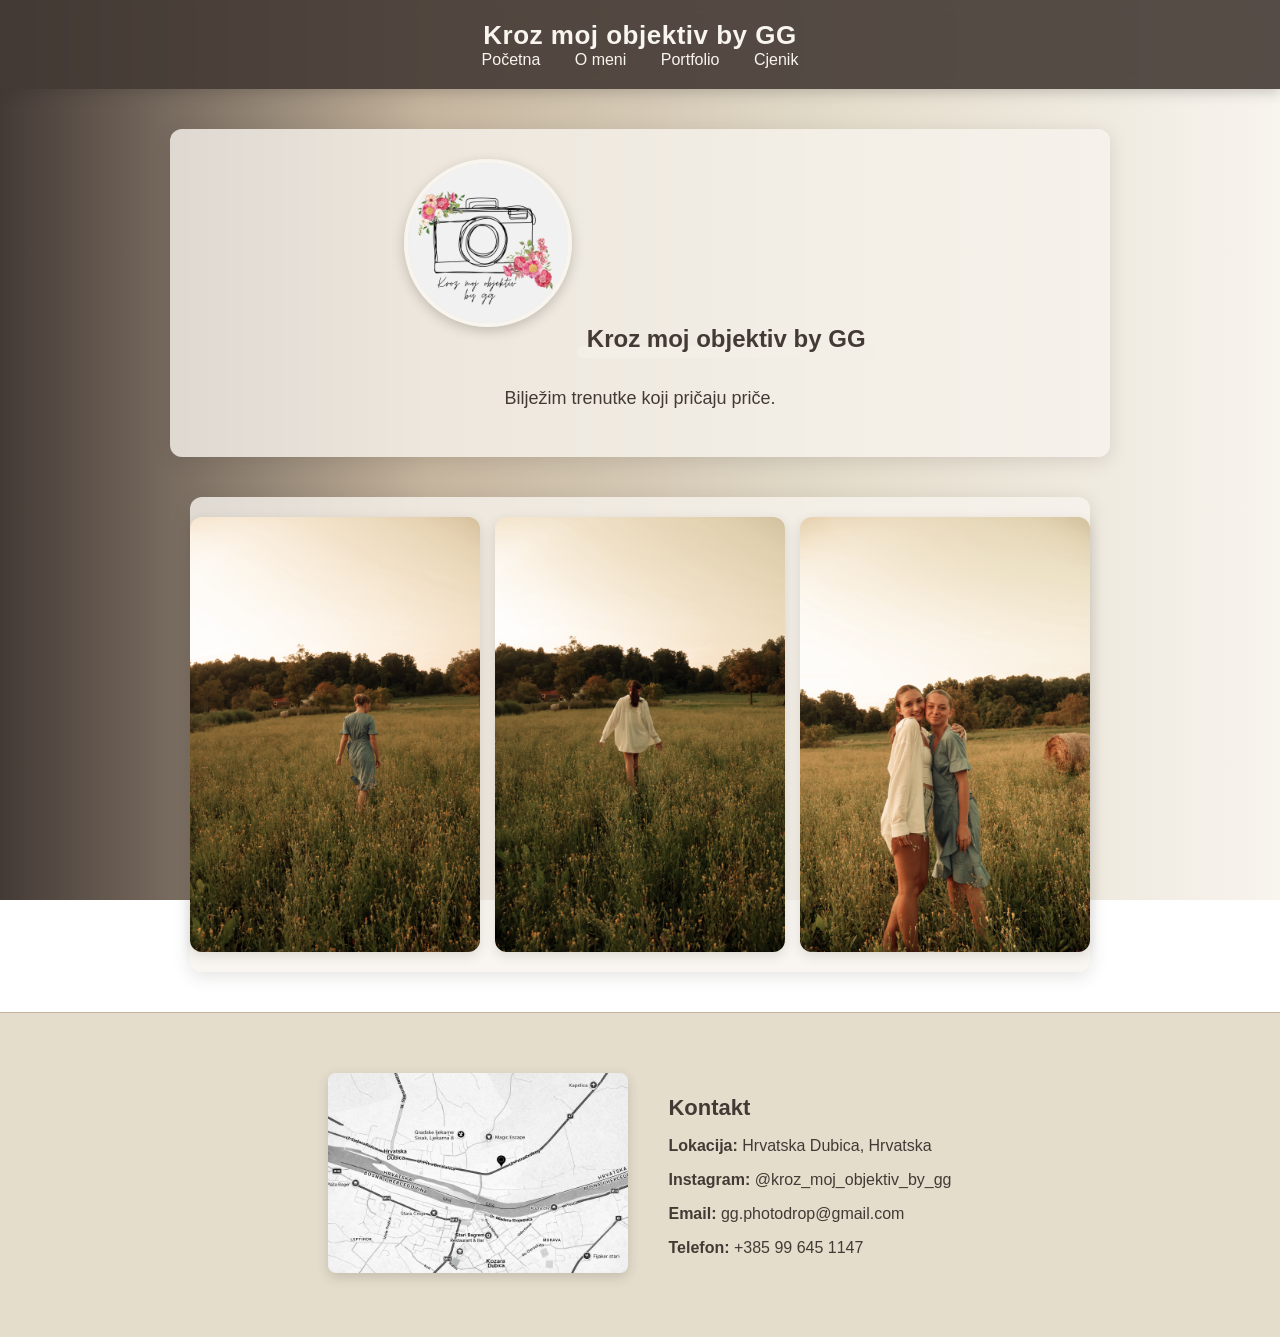
==== index.html @ 76582ddf "Add files via upload" ====
<!DOCTYPE html>
<html lang="hr">
<head>
    <meta charset="UTF-8">
    <title>Kroz moj objektiv by GG</title>
    <link rel="stylesheet" href="style.css">
</head>
<body class="home">

    <!-- Navigacija -->
    <header>
        <div class="nav-container">
            <h1>Kroz moj objektiv by GG</h1>
            <nav>
                <a href="index.html">Početna</a>
                <a href="o meni.html">O meni</a>
                <a href="portfolio.html">Portfolio</a>
                <a href="cjenik.html">Cjenik</a>
            </nav>
        </div>
    </header>

    <!-- Uvodni dio -->
    <section class="intro">
        <img src="logo.jpeg" alt="Greta" class="profile">
        <h2>Kroz moj objektiv by GG</h2>
        <p>Bilježim trenutke koji pričaju priče.</p>
    </section>

    <!-- Galerija -->
    <section class="gallery">
        <img src="foto1.png" alt="Fotografija 1">
        <img src="foto2.png" alt="Fotografija 2">
        <img src="foto3.png" alt="Fotografija 3">
    </section>

    <!-- FOOTER / LOKACIJA I KONTAKT -->
    <footer class="footer">
        <div class="footer-content">

            <!-- Mapa -->
            <div class="map">
                <img src="karta.png" alt="Lokacija – Hrvatska Dubica">
            </div>

            <!-- Kontakt -->
            <div class="contact-info">
                <h3>Kontakt</h3>
                <p><strong>Lokacija:</strong> Hrvatska Dubica, Hrvatska</p>
                <p><strong>Instagram:</strong> 
                    <a href="https://instagram.com/kroz_moj_objektiv_by_gg" target="_blank">@kroz_moj_objektiv_by_gg</a>
                </p>
                <p><strong>Email:</strong> 
                    <a href="mailto:gg.photodrop@gmail.com">gg.photodrop@gmail.com</a>
                </p>
                <p><strong>Telefon:</strong> +385 99 645 1147</p>
            </div>

        </div>
    </footer>

</body>
</html>
---- style.css ----
/* Globalni stil */
body {
    font-family: 'Helvetica Neue', sans-serif;
    margin: 0;
    padding: 0;
    color: #252525; /* Black */
    background: linear-gradient(to right, #443A35, #C5B49D, #E4DDCC, #F8F4EE); /* Umber → Taupe → Soft Dune → Vanilla */
    background-attachment: fixed;
    text-align: center;
}

/* Navigacija */
header {
    background: rgba(68, 58, 53, 0.9); /* Umber s prozirnošću */
    color: #F8F4EE; /* Vanilla */
    padding: 20px 0;
    backdrop-filter: blur(6px);
    box-shadow: 0 4px 12px rgba(37, 37, 37, 0.2);
}

header h1 {
    margin: 0;
    font-size: 26px;
    font-weight: 600;
    letter-spacing: 0.5px;
}

nav a {
    color: #F8F4EE;
    text-decoration: none;
    margin: 0 15px;
    font-weight: 500;
    transition: color 0.3s ease;
}

nav a:hover {
    color: #E4DDCC; /* Soft Dune */
}

/* Centrirani layout */
main, section {
    max-width: 900px;
    margin: 40px auto;
    padding: 30px 20px;
    background: rgba(248, 244, 238, 0.8); /* Vanilla */
    border-radius: 12px;
    box-shadow: 0 4px 18px rgba(68, 58, 53, 0.15);
}

/* Naslovi s highlight trakom */
h2 {
    position: relative;
    display: inline-block;
    padding: 5px 10px;
    font-weight: 600;
    color: #443A35; /* Umber */
    margin-bottom: 20px;
}

h2::after {
    content: "";
    position: absolute;
    left: 0;
    bottom: 0;
    width: 100%;
    height: 12px;
    background: #E4DDCC; /* Soft Dune */
    z-index: -1;
    border-radius: 6px;
}

/* Profilna slika */
.profile {
    width: 160px;
    height: 160px;
    border-radius: 50%;
    object-fit: cover;
    border: 4px solid #F8F4EE;
    box-shadow: 0 4px 12px rgba(68, 58, 53, 0.25);
    margin-bottom: 20px;
}

/* Uvodni tekst */
.intro p {
    font-size: 18px;
    margin-top: 10px;
    color: #443A35;
}

/* Galerija */
.gallery {
    display: grid;
    grid-template-columns: repeat(auto-fit, minmax(250px, 1fr));
    gap: 15px;
    padding: 20px 0;
}

.gallery img {
    width: 100%;
    border-radius: 12px;
    object-fit: cover;
    transition: transform 0.3s ease, box-shadow 0.3s ease;
    box-shadow: 0 4px 12px rgba(68, 58, 53, 0.15);
}

.gallery img:hover {
    transform: scale(1.03);
    box-shadow: 0 8px 18px rgba(68, 58, 53, 0.25);
}

/* Lightbox */
#lightbox {
    display: none;
    position: fixed;
    z-index: 999;
    left: 0;
    top: 0;
    width: 100%;
    height: 100%;
    background: rgba(37, 37, 37, 0.9); /* Black */
    justify-content: center;
    align-items: center;
}

#lightbox img {
    max-width: 90%;
    max-height: 90%;
    border-radius: 10px;
}

#close {
    position: absolute;
    top: 25px;
    right: 40px;
    font-size: 50px;
    color: #F8F4EE;
    cursor: pointer;
}

/* Hero sekcija u Tiara paleti */
body.o-meni {
    background: linear-gradient(to right, #443A35, #C5B49D, #E4DDCC, #F8F4EE);
    color: #252525;
}

.hero {
    background-color: #E4DDCC; /* Soft Dune */
    padding: 60px 20px;
    text-align: center;
    border-bottom: 1px solid #C5B49D;
}

.hero-img {
    width: 220px;
    height: 220px;
    border-radius: 50%;
    object-fit: cover;
    border: 6px solid #F8F4EE;
    box-shadow: 0 6px 20px rgba(68, 58, 53, 0.25);
    margin-bottom: 20px;
}

.hero-title {
    font-size: 48px;
    font-weight: 600;
    color: #443A35;
    font-family: 'Georgia', serif;
}

.hero-title span {
    color: #C5B49D;
    font-style: italic;
}

.hero-subtitle {
    font-size: 20px;
    color: #443A35;
    margin-top: 10px;
}

/* Sekcija O meni */
.about {
    max-width: 900px;
    margin: 60px auto;
    padding: 40px;
    background: #F8F4EE;
    border-radius: 12px;
    box-shadow: 0 4px 18px rgba(68, 58, 53, 0.15);
}

.about h2 {
    color: #443A35;
}

.about p {
    font-size: 18px;
    color: #252525;
    line-height: 1.6;
}

/* Footer */
.footer {
    background: #E4DDCC; /* Soft Dune */
    color: #443A35; /* Umber */
    padding: 60px 20px;
    text-align: center;
    border-top: 1px solid #C5B49D;
}

.footer-content {
    display: flex;
    flex-wrap: wrap;
    justify-content: center;
    gap: 40px;
    max-width: 1000px;
    margin: 0 auto;
}

/* Mapa */
.map img {
    width: 300px;
    border-radius: 8px;
    box-shadow: 0 4px 12px rgba(68, 58, 53, 0.2);
}

/* Gift registry */
.gift-registry {
    max-width: 300px;
}

.gift-registry h2 {
    font-family: 'Georgia', serif;
    font-size: 28px;
    font-weight: 600;
    margin-bottom: 10px;
}

.gift-registry p {
    font-size: 16px;
    margin: 5px 0;
}

.qr {
    width: 120px;
    margin-top: 15px;
    border-radius: 6px;
}

/* Kontakt info */
.contact-info {
    max-width: 300px;
    text-align: left;
}

.contact-info h3 {
    font-size: 22px;
    margin-bottom: 10px;
}

.contact-info a {
    color: #443A35;
    text-decoration: none;
}

.contact-info a:hover {
    text-decoration: underline;
}

/* Responsive footer */
@media (max-width: 768px) {
    .footer-content {
        flex-direction: column;
        align-items: center;
    }

    .contact-info {
        text-align: center;
    }
}
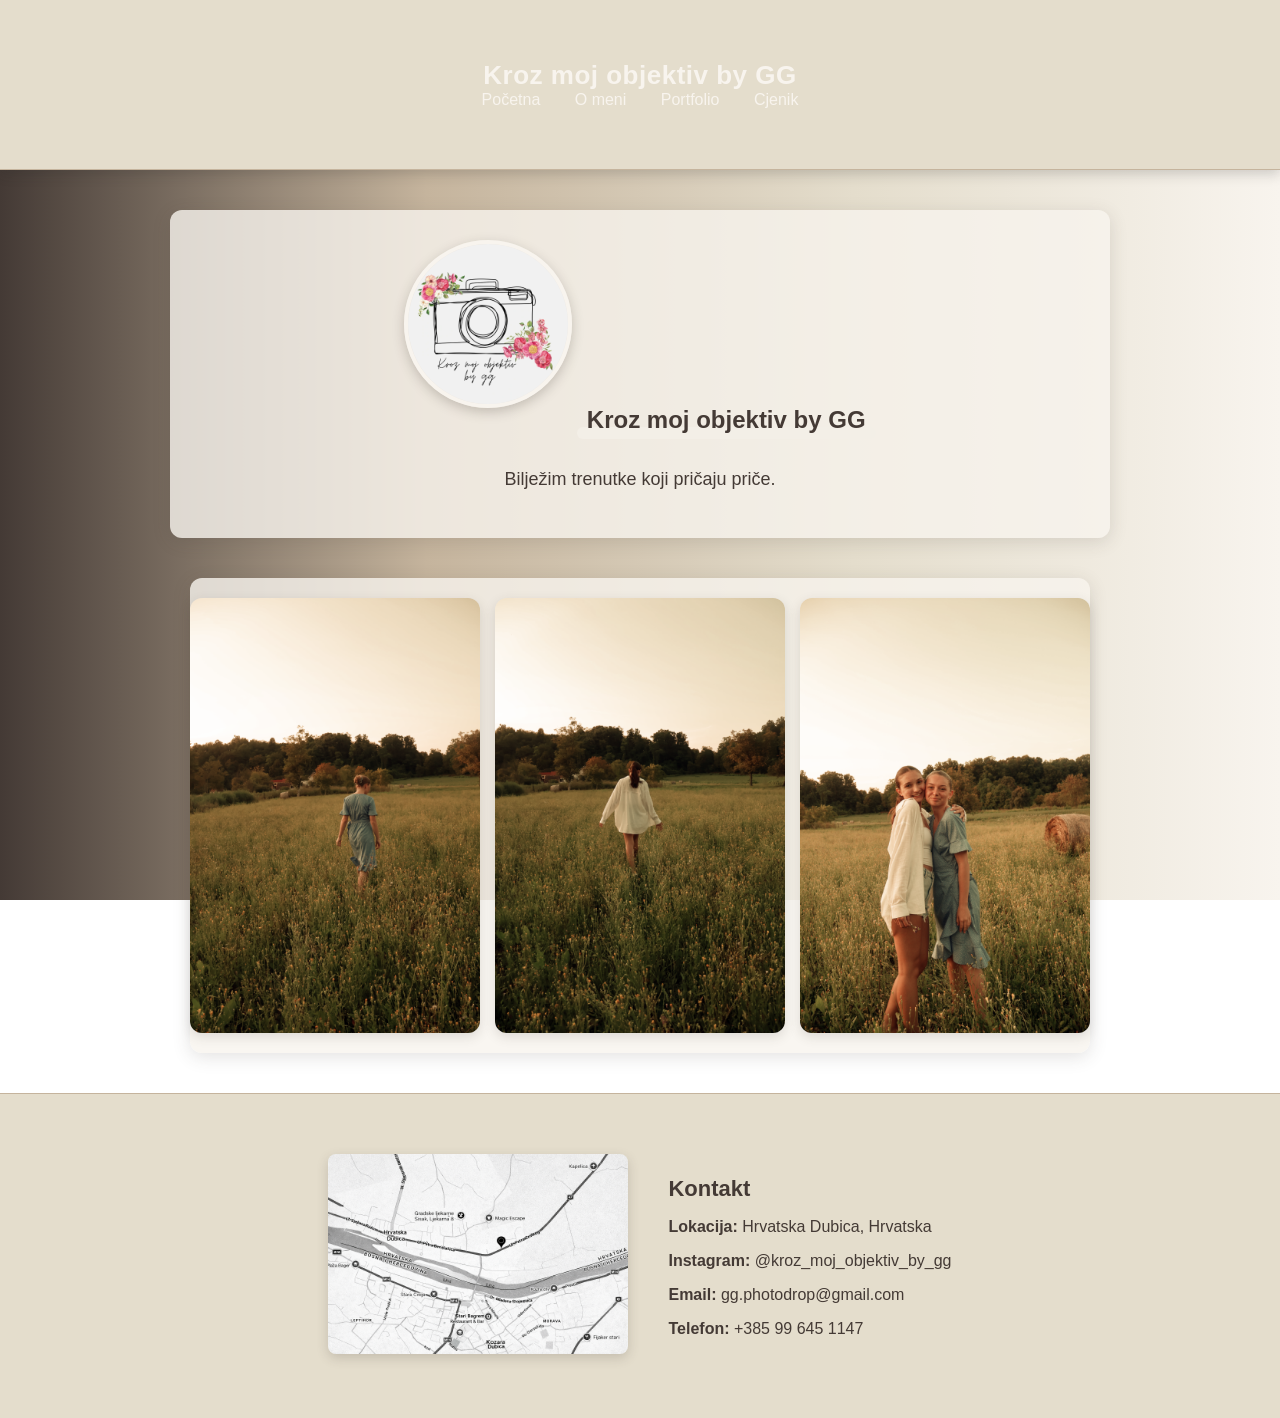
==== commit 75dcde25: "Update index.html" ====
--- a/index.html
+++ b/index.html
@@ -8,12 +8,12 @@
 <body class="home">
 
     <!-- Navigacija -->
-    <header>
+    <header class="hero mustang">
         <div class="nav-container">
             <h1>Kroz moj objektiv by GG</h1>
             <nav>
                 <a href="index.html">Početna</a>
-                <a href="o meni.html">O meni</a>
+                <a href="o-meni.html">O meni</a>
                 <a href="portfolio.html">Portfolio</a>
                 <a href="cjenik.html">Cjenik</a>
             </nav>
@@ -35,7 +35,7 @@
     </section>
 
     <!-- FOOTER / LOKACIJA I KONTAKT -->
-    <footer class="footer">
+    <footer class="footer rein">
         <div class="footer-content">
 
             <!-- Mapa -->
--- a/style.css
+++ b/style.css
@@ -277,3 +277,122 @@
         text-align: center;
     }
 }
+/* Slideshow */
+.gallery-slider {
+    width: 100%;
+    overflow: hidden;
+    position: relative;
+    margin-bottom: 40px;
+    border-radius: 12px;
+}
+
+.slides {
+    display: flex;
+    width: 300%;
+    animation: slide 12s infinite;
+}
+
+.slides img {
+    width: 100%;
+    object-fit: cover;
+    border-radius: 12px;
+}
+
+@keyframes slide {
+    0% { transform: translateX(0); }
+    33% { transform: translateX(-100%); }
+    66% { transform: translateX(-200%); }
+    100% { transform: translateX(0); }
+}
+
+/* Fade slideshow */
+.gallery-slider {
+    width: 100%;
+    max-width: 900px;
+    margin: 40px auto;
+    position: relative;
+    border-radius: 12px;
+    overflow: hidden;
+}
+
+.fade-slide {
+    position: relative;
+    height: 300px; /* VEĆE FOTKE */
+}
+
+.fade-slide img {
+    position: absolute;
+    width: 100%;
+    height: 100%;
+    object-fit: cover;
+    border-radius: 12px;
+    opacity: 0;
+    animation: fadeAnimation 12s infinite;
+}
+
+/* Fade animacija */
+@keyframes fadeAnimation {
+    0% { opacity: 1; }
+    25% { opacity: 0; }
+    50% { opacity: 0; }
+    75% { opacity: 0; }
+    100% { opacity: 1; }
+}
+
+/* Svaka slika ima svoj delay */
+.fade-slide img:nth-child(1) {
+    animation-delay: 0s;
+}
+
+.fade-slide img:nth-child(2) {
+    animation-delay: 4s;
+}
+
+.fade-slide img:nth-child(3) {
+    animation-delay: 8s;
+}
+
+/* Vertikalni fade preljev između slika */
+.vertical-fade-gallery {
+    max-width: 900px;
+    margin: 60px auto;
+    display: flex;
+    flex-direction: column;
+    gap: 0;
+}
+
+.v-image {
+    position: relative;
+    width: 100%;
+    overflow: hidden;
+}
+
+.v-image img {
+    width: 100%;
+    height: auto;
+    display: block;
+    object-fit: cover;
+    border-radius: 12px;
+}
+
+/* Preljev između donje i gornje slike */
+.v-image::after {
+    content: "";
+    position: absolute;
+    bottom: 0;
+    left: 0;
+    width: 100%;
+    height: 140px;
+    background: linear-gradient(to bottom, rgba(248,244,238,0) 0%, rgba(248,244,238,1) 100%);
+    pointer-events: none;
+}
+
+/* Fade-in efekt pri učitavanju */
+.v-image img {
+    animation: fadeIn 1.2s ease-in-out;
+}
+
+@keyframes fadeIn {
+    from { opacity: 0.7; transform: scale(1.015); }
+    to { opacity: 1; transform: scale(1); }
+}
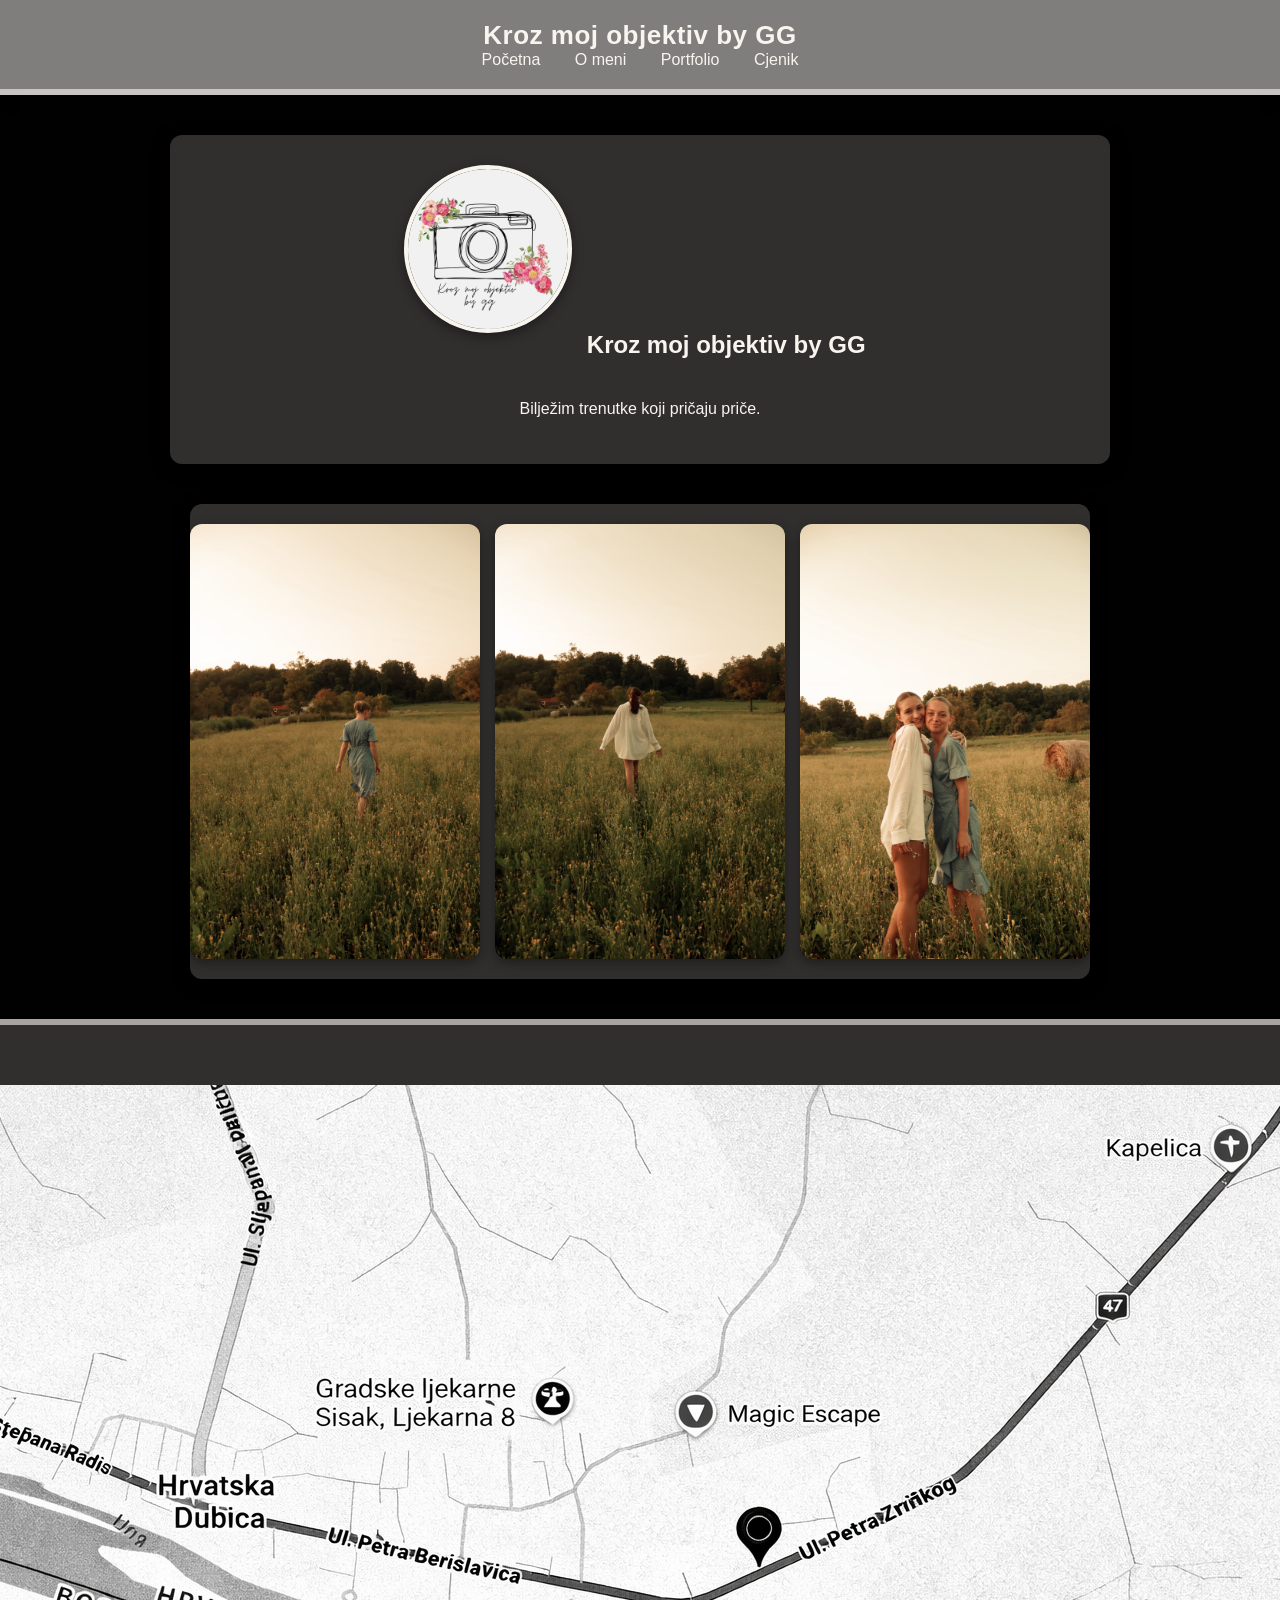
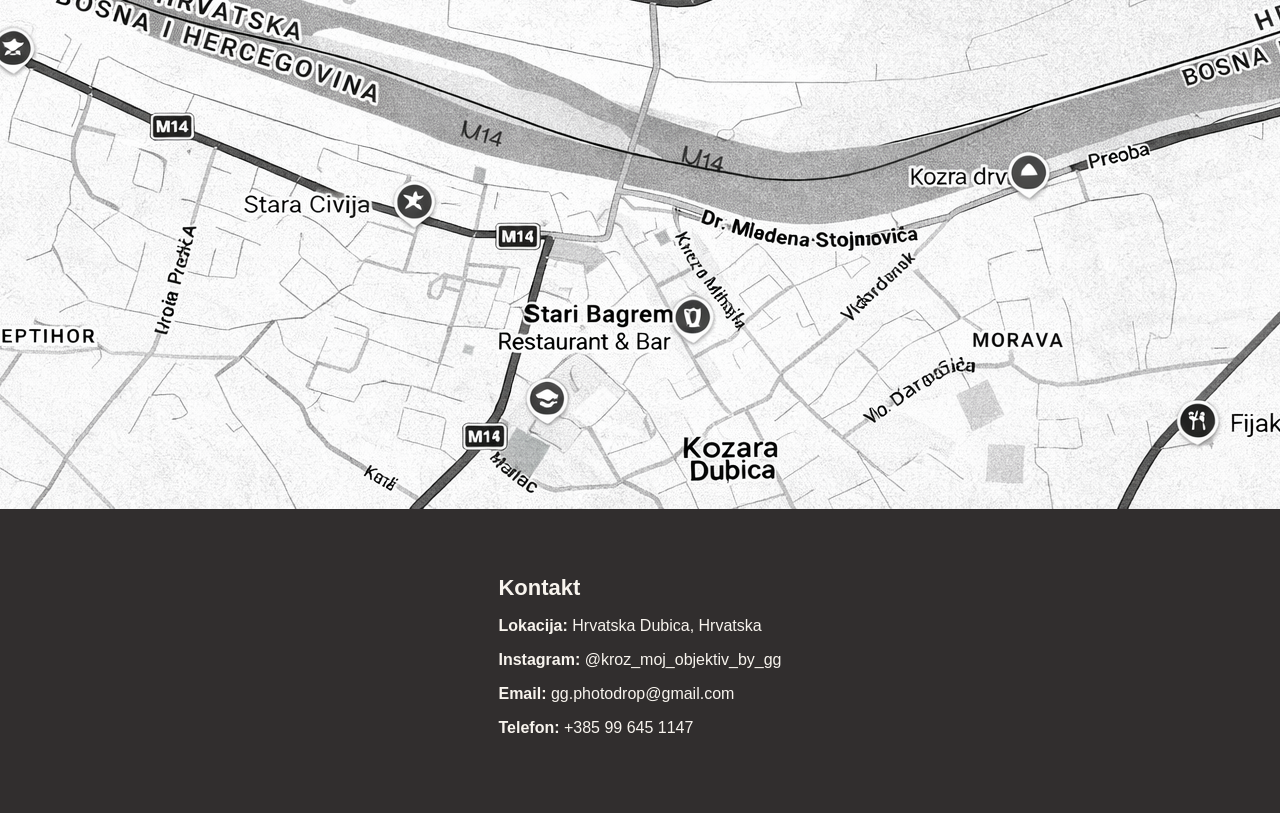
==== commit e3e8c23d: "Update index.html" ====
--- a/index.html
+++ b/index.html
@@ -13,7 +13,7 @@
             <h1>Kroz moj objektiv by GG</h1>
             <nav>
                 <a href="index.html">Početna</a>
-                <a href="o-meni.html">O meni</a>
+                <a href="o meni.html">O meni</a>
                 <a href="portfolio.html">Portfolio</a>
                 <a href="cjenik.html">Cjenik</a>
             </nav>
--- a/style.css
+++ b/style.css
@@ -3,19 +3,23 @@
     font-family: 'Helvetica Neue', sans-serif;
     margin: 0;
     padding: 0;
-    color: #252525; /* Black */
-    background: linear-gradient(to right, #443A35, #C5B49D, #E4DDCC, #F8F4EE); /* Umber → Taupe → Soft Dune → Vanilla */
-    background-attachment: fixed;
+    color: #F8F4EE;
+    background: #010101; /* neutralna tamna pozadina */
     text-align: center;
 }
 
+/* Header po stranicama */
+.hero.mustang { background-color: #807D7D; }  /* Početna */
+.hero.shadow  { background-color: #4E4949; }  /* O meni */
+.hero.caviar  { background-color: #010101; }  /* Portfolio */
+.hero.saddle  { background-color: #5C5551; }  /* Cjenik */
+
 /* Navigacija */
-header {
-    background: rgba(68, 58, 53, 0.9); /* Umber s prozirnošću */
-    color: #F8F4EE; /* Vanilla */
+header.hero {
+    color: #F8F4EE;
     padding: 20px 0;
-    backdrop-filter: blur(6px);
-    box-shadow: 0 4px 12px rgba(37, 37, 37, 0.2);
+    border-bottom: 6px solid rgba(248,244,238,0.6);
+    box-shadow: 0 4px 12px rgba(0,0,0,0.4);
 }
 
 header h1 {
@@ -34,26 +38,26 @@
 }
 
 nav a:hover {
-    color: #E4DDCC; /* Soft Dune */
+    color: #C5B49D;
 }
 
-/* Centrirani layout */
+/* Sekcije */
 main, section {
     max-width: 900px;
     margin: 40px auto;
     padding: 30px 20px;
-    background: rgba(248, 244, 238, 0.8); /* Vanilla */
+    background: #312E2E; /* Rein */
     border-radius: 12px;
-    box-shadow: 0 4px 18px rgba(68, 58, 53, 0.15);
+    box-shadow: 0 4px 18px rgba(0,0,0,0.4);
 }
 
-/* Naslovi s highlight trakom */
+/* Naslovi */
 h2 {
     position: relative;
     display: inline-block;
     padding: 5px 10px;
     font-weight: 600;
-    color: #443A35; /* Umber */
+    color: #F8F4EE;
     margin-bottom: 20px;
 }
 
@@ -64,7 +68,7 @@
     bottom: 0;
     width: 100%;
     height: 12px;
-    background: #E4DDCC; /* Soft Dune */
+    background: #807D7D; /* Mustang highlight */
     z-index: -1;
     border-radius: 6px;
 }
@@ -76,15 +80,8 @@
     border-radius: 50%;
     object-fit: cover;
     border: 4px solid #F8F4EE;
-    box-shadow: 0 4px 12px rgba(68, 58, 53, 0.25);
+    box-shadow: 0 4px 12px rgba(0,0,0,0.4);
     margin-bottom: 20px;
-}
-
-/* Uvodni tekst */
-.intro p {
-    font-size: 18px;
-    margin-top: 10px;
-    color: #443A35;
 }
 
 /* Galerija */
@@ -100,111 +97,21 @@
     border-radius: 12px;
     object-fit: cover;
     transition: transform 0.3s ease, box-shadow 0.3s ease;
-    box-shadow: 0 4px 12px rgba(68, 58, 53, 0.15);
+    box-shadow: 0 4px 12px rgba(0,0,0,0.4);
 }
 
 .gallery img:hover {
     transform: scale(1.03);
-    box-shadow: 0 8px 18px rgba(68, 58, 53, 0.25);
-}
-
-/* Lightbox */
-#lightbox {
-    display: none;
-    position: fixed;
-    z-index: 999;
-    left: 0;
-    top: 0;
-    width: 100%;
-    height: 100%;
-    background: rgba(37, 37, 37, 0.9); /* Black */
-    justify-content: center;
-    align-items: center;
-}
-
-#lightbox img {
-    max-width: 90%;
-    max-height: 90%;
-    border-radius: 10px;
-}
-
-#close {
-    position: absolute;
-    top: 25px;
-    right: 40px;
-    font-size: 50px;
-    color: #F8F4EE;
-    cursor: pointer;
-}
-
-/* Hero sekcija u Tiara paleti */
-body.o-meni {
-    background: linear-gradient(to right, #443A35, #C5B49D, #E4DDCC, #F8F4EE);
-    color: #252525;
-}
-
-.hero {
-    background-color: #E4DDCC; /* Soft Dune */
-    padding: 60px 20px;
-    text-align: center;
-    border-bottom: 1px solid #C5B49D;
-}
-
-.hero-img {
-    width: 220px;
-    height: 220px;
-    border-radius: 50%;
-    object-fit: cover;
-    border: 6px solid #F8F4EE;
-    box-shadow: 0 6px 20px rgba(68, 58, 53, 0.25);
-    margin-bottom: 20px;
-}
-
-.hero-title {
-    font-size: 48px;
-    font-weight: 600;
-    color: #443A35;
-    font-family: 'Georgia', serif;
-}
-
-.hero-title span {
-    color: #C5B49D;
-    font-style: italic;
-}
-
-.hero-subtitle {
-    font-size: 20px;
-    color: #443A35;
-    margin-top: 10px;
-}
-
-/* Sekcija O meni */
-.about {
-    max-width: 900px;
-    margin: 60px auto;
-    padding: 40px;
-    background: #F8F4EE;
-    border-radius: 12px;
-    box-shadow: 0 4px 18px rgba(68, 58, 53, 0.15);
-}
-
-.about h2 {
-    color: #443A35;
-}
-
-.about p {
-    font-size: 18px;
-    color: #252525;
-    line-height: 1.6;
+    box-shadow: 0 8px 18px rgba(0,0,0,0.6);
 }
 
 /* Footer */
-.footer {
-    background: #E4DDCC; /* Soft Dune */
-    color: #443A35; /* Umber */
+.footer.rein {
+    background: #312E2E;
+    color: #F8F4EE;
     padding: 60px 20px;
     text-align: center;
-    border-top: 1px solid #C5B49D;
+    border-top: 6px solid rgba(248,244,238,0.6);
 }
 
 .footer-content {
@@ -214,36 +121,6 @@
     gap: 40px;
     max-width: 1000px;
     margin: 0 auto;
-}
-
-/* Mapa */
-.map img {
-    width: 300px;
-    border-radius: 8px;
-    box-shadow: 0 4px 12px rgba(68, 58, 53, 0.2);
-}
-
-/* Gift registry */
-.gift-registry {
-    max-width: 300px;
-}
-
-.gift-registry h2 {
-    font-family: 'Georgia', serif;
-    font-size: 28px;
-    font-weight: 600;
-    margin-bottom: 10px;
-}
-
-.gift-registry p {
-    font-size: 16px;
-    margin: 5px 0;
-}
-
-.qr {
-    width: 120px;
-    margin-top: 15px;
-    border-radius: 6px;
 }
 
 /* Kontakt info */
@@ -258,98 +135,12 @@
 }
 
 .contact-info a {
-    color: #443A35;
+    color: #F8F4EE;
     text-decoration: none;
 }
 
 .contact-info a:hover {
     text-decoration: underline;
-}
-
-/* Responsive footer */
-@media (max-width: 768px) {
-    .footer-content {
-        flex-direction: column;
-        align-items: center;
-    }
-
-    .contact-info {
-        text-align: center;
-    }
-}
-/* Slideshow */
-.gallery-slider {
-    width: 100%;
-    overflow: hidden;
-    position: relative;
-    margin-bottom: 40px;
-    border-radius: 12px;
-}
-
-.slides {
-    display: flex;
-    width: 300%;
-    animation: slide 12s infinite;
-}
-
-.slides img {
-    width: 100%;
-    object-fit: cover;
-    border-radius: 12px;
-}
-
-@keyframes slide {
-    0% { transform: translateX(0); }
-    33% { transform: translateX(-100%); }
-    66% { transform: translateX(-200%); }
-    100% { transform: translateX(0); }
-}
-
-/* Fade slideshow */
-.gallery-slider {
-    width: 100%;
-    max-width: 900px;
-    margin: 40px auto;
-    position: relative;
-    border-radius: 12px;
-    overflow: hidden;
-}
-
-.fade-slide {
-    position: relative;
-    height: 300px; /* VEĆE FOTKE */
-}
-
-.fade-slide img {
-    position: absolute;
-    width: 100%;
-    height: 100%;
-    object-fit: cover;
-    border-radius: 12px;
-    opacity: 0;
-    animation: fadeAnimation 12s infinite;
-}
-
-/* Fade animacija */
-@keyframes fadeAnimation {
-    0% { opacity: 1; }
-    25% { opacity: 0; }
-    50% { opacity: 0; }
-    75% { opacity: 0; }
-    100% { opacity: 1; }
-}
-
-/* Svaka slika ima svoj delay */
-.fade-slide img:nth-child(1) {
-    animation-delay: 0s;
-}
-
-.fade-slide img:nth-child(2) {
-    animation-delay: 4s;
-}
-
-.fade-slide img:nth-child(3) {
-    animation-delay: 8s;
 }
 
 /* Vertikalni fade preljev između slika */
@@ -375,7 +166,6 @@
     border-radius: 12px;
 }
 
-/* Preljev između donje i gornje slike */
 .v-image::after {
     content: "";
     position: absolute;
@@ -383,11 +173,10 @@
     left: 0;
     width: 100%;
     height: 140px;
-    background: linear-gradient(to bottom, rgba(248,244,238,0) 0%, rgba(248,244,238,1) 100%);
+    background: linear-gradient(to bottom, rgba(49,46,46,0) 0%, rgba(49,46,46,1) 100%);
     pointer-events: none;
 }
 
-/* Fade-in efekt pri učitavanju */
 .v-image img {
     animation: fadeIn 1.2s ease-in-out;
 }
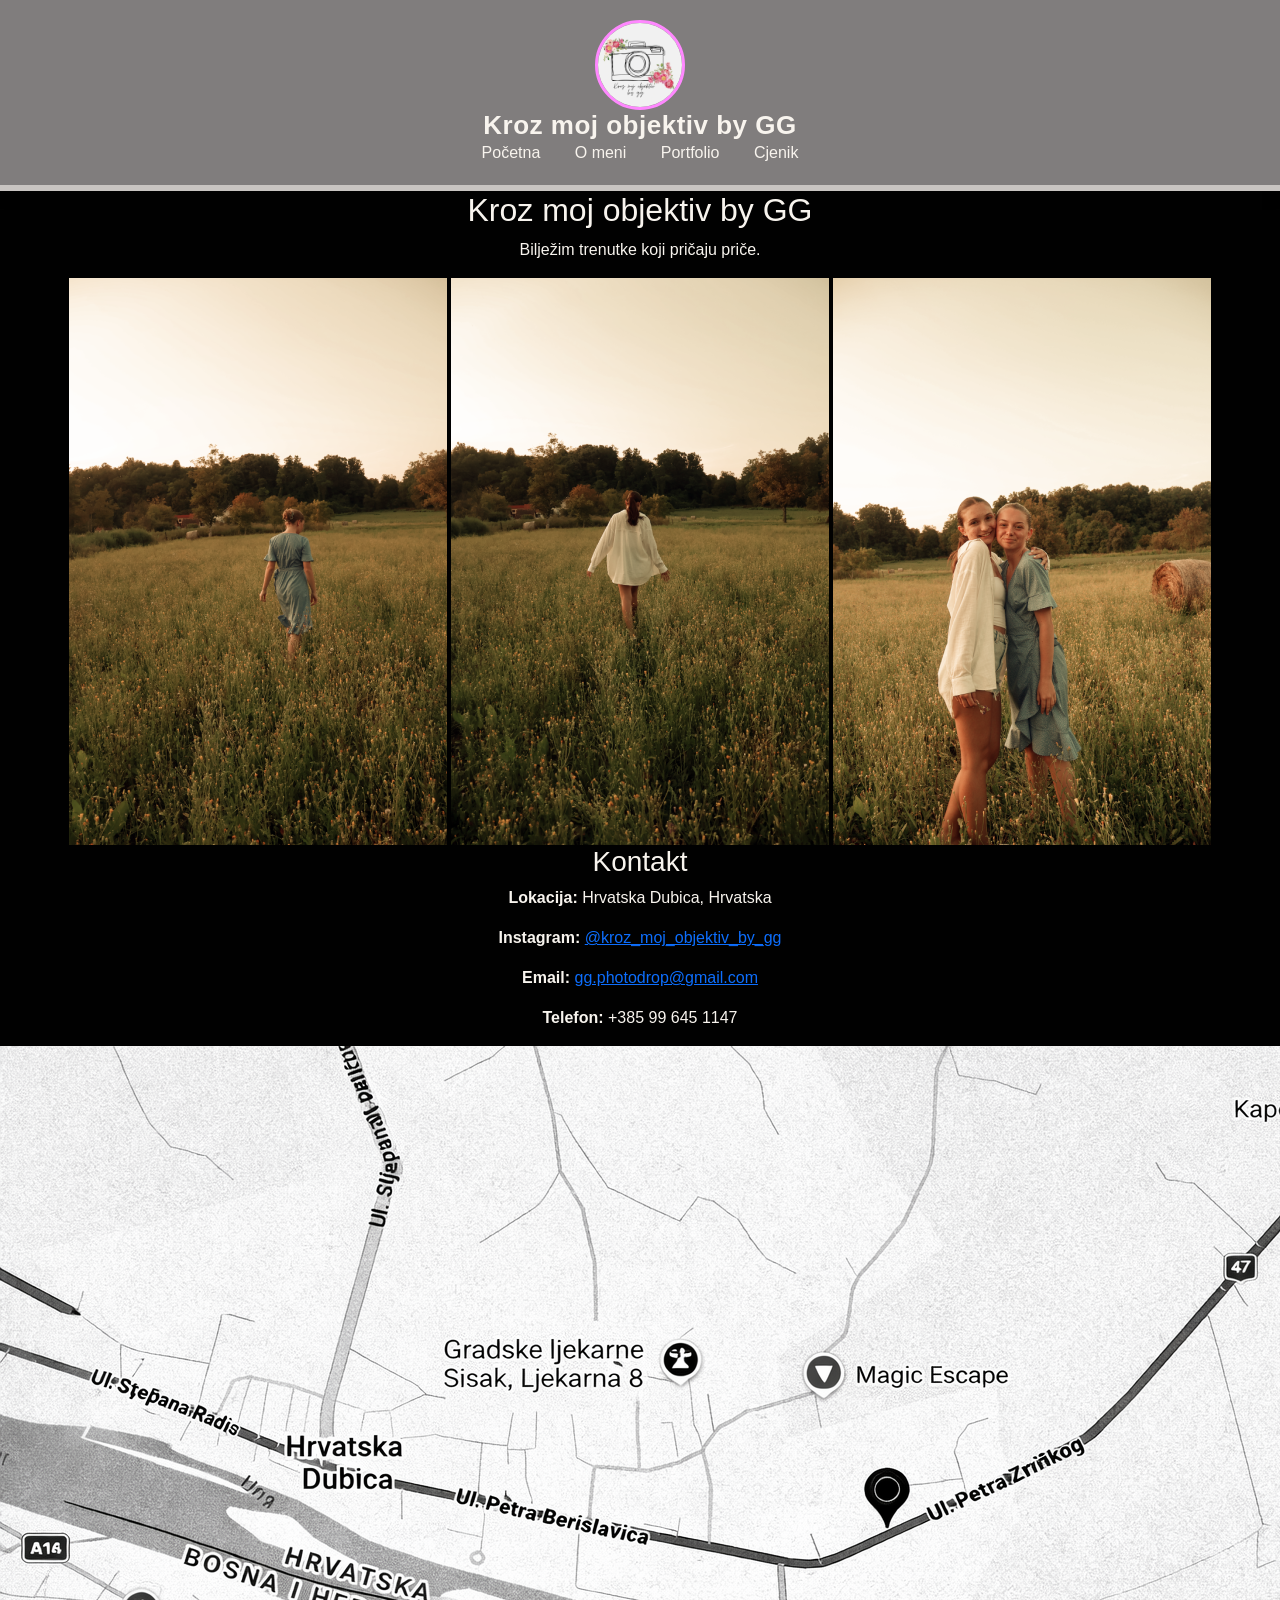
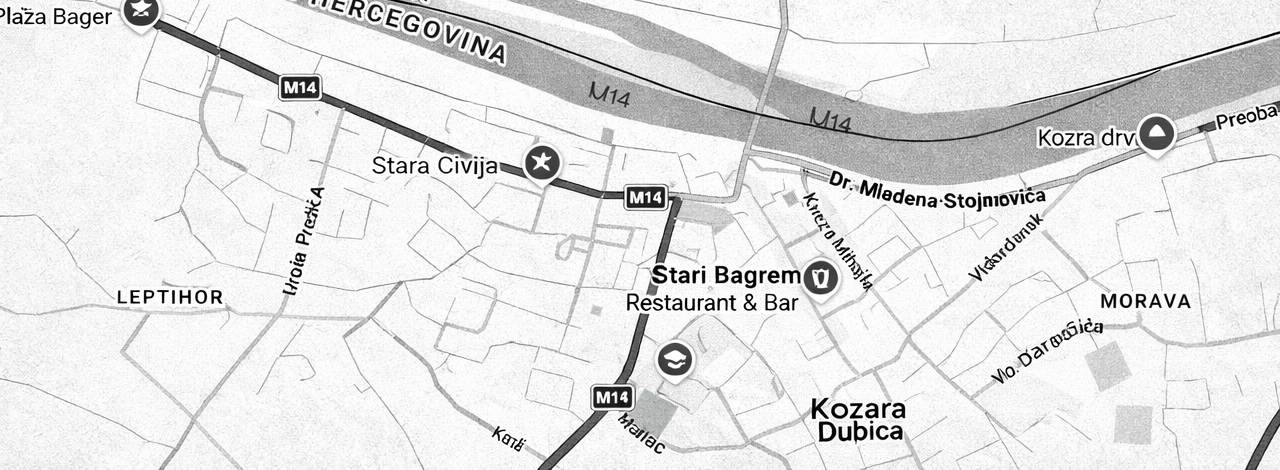
==== commit edf7e59b: "Update index.html" ====
--- a/index.html
+++ b/index.html
@@ -3,61 +3,61 @@
 <head>
     <meta charset="UTF-8">
     <title>Kroz moj objektiv by GG</title>
+    <link href="https://cdn.jsdelivr.net/npm/bootstrap@5.3.2/dist/css/bootstrap.min.css" rel="stylesheet">
     <link rel="stylesheet" href="style.css">
 </head>
 <body class="home">
 
-    <!-- Navigacija -->
-    <header class="hero mustang">
-        <div class="nav-container">
+<header class="hero mustang">
+    <div class="nav-container">
+        <div class="logo-title">
+            <img src="logo.jpeg" alt="Logo Greta" class="logo-circle">
             <h1>Kroz moj objektiv by GG</h1>
-            <nav>
-                <a href="index.html">Početna</a>
-                <a href="o meni.html">O meni</a>
-                <a href="portfolio.html">Portfolio</a>
-                <a href="cjenik.html">Cjenik</a>
-            </nav>
         </div>
-    </header>
 
-    <!-- Uvodni dio -->
-    <section class="intro">
-        <img src="logo.jpeg" alt="Greta" class="profile">
-        <h2>Kroz moj objektiv by GG</h2>
-        <p>Bilježim trenutke koji pričaju priče.</p>
-    </section>
+        <nav>
+            <a href="index.html">Početna</a>
+            <a href="o meni.html">O meni</a>
+            <a href="portfolio.html">Portfolio</a>
+            <a href="cjenik.html">Cjenik</a>
+        </nav>
+    </div>
+</header>
 
-    <!-- Galerija -->
-    <section class="gallery">
-        <img src="foto1.png" alt="Fotografija 1">
-        <img src="foto2.png" alt="Fotografija 2">
-        <img src="foto3.png" alt="Fotografija 3">
-    </section>
+<section class="intro">
+    <h2>Kroz moj objektiv by GG</h2>
+    <p>Bilježim trenutke koji pričaju priče.</p>
+</section>
 
-    <!-- FOOTER / LOKACIJA I KONTAKT -->
-    <footer class="footer rein">
-        <div class="footer-content">
+<!-- Tri slike u jednom redu -->
+<section class="gallery-row">
+    <img src="foto1.png" alt="Fotografija 1">
+    <img src="foto2.png" alt="Fotografija 2">
+    <img src="foto3.png" alt="Fotografija 3">
+</section>
 
-            <!-- Mapa -->
-            <div class="map">
-                <img src="karta.png" alt="Lokacija – Hrvatska Dubica">
-            </div>
+<!-- FOOTER / LOKACIJA I KONTAKT -->
+<footer class="footer rein">
+    <div class="footer-flex">
 
-            <!-- Kontakt -->
-            <div class="contact-info">
-                <h3>Kontakt</h3>
-                <p><strong>Lokacija:</strong> Hrvatska Dubica, Hrvatska</p>
-                <p><strong>Instagram:</strong> 
-                    <a href="https://instagram.com/kroz_moj_objektiv_by_gg" target="_blank">@kroz_moj_objektiv_by_gg</a>
-                </p>
-                <p><strong>Email:</strong> 
-                    <a href="mailto:gg.photodrop@gmail.com">gg.photodrop@gmail.com</a>
-                </p>
-                <p><strong>Telefon:</strong> +385 99 645 1147</p>
-            </div>
+        <div class="contact-info">
+            <h3>Kontakt</h3>
+            <p><strong>Lokacija:</strong> Hrvatska Dubica, Hrvatska</p>
+            <p><strong>Instagram:</strong> 
+                <a href="https://instagram.com/kroz_moj_objektiv_by_gg" target="_blank">@kroz_moj_objektiv_by_gg</a>
+            </p>
+            <p><strong>Email:</strong> 
+                <a href="mailto:gg.photodrop@gmail.com">gg.photodrop@gmail.com</a>
+            </p>
+            <p><strong>Telefon:</strong> +385 99 645 1147</p>
+        </div>
 
+        <div class="map">
+            <img src="karta.png" alt="Lokacija – Hrvatska Dubica">
         </div>
-    </footer>
+
+    </div>
+</footer>
 
 </body>
 </html>
--- a/style.css
+++ b/style.css
@@ -41,147 +41,10 @@
     color: #C5B49D;
 }
 
-/* Sekcije */
-main, section {
-    max-width: 900px;
-    margin: 40px auto;
-    padding: 30px 20px;
-    background: #312E2E; /* Rein */
-    border-radius: 12px;
-    box-shadow: 0 4px 18px rgba(0,0,0,0.4);
-}
-
-/* Naslovi */
-h2 {
-    position: relative;
-    display: inline-block;
-    padding: 5px 10px;
-    font-weight: 600;
-    color: #F8F4EE;
-    margin-bottom: 20px;
-}
-
-h2::after {
-    content: "";
-    position: absolute;
-    left: 0;
-    bottom: 0;
-    width: 100%;
-    height: 12px;
-    background: #807D7D; /* Mustang highlight */
-    z-index: -1;
-    border-radius: 6px;
-}
-
-/* Profilna slika */
-.profile {
-    width: 160px;
-    height: 160px;
+/* Logo u krugu */
+.logo-circle {
+    width: 90px;
+    height: 90px;
     border-radius: 50%;
     object-fit: cover;
-    border: 4px solid #F8F4EE;
-    box-shadow: 0 4px 12px rgba(0,0,0,0.4);
-    margin-bottom: 20px;
-}
-
-/* Galerija */
-.gallery {
-    display: grid;
-    grid-template-columns: repeat(auto-fit, minmax(250px, 1fr));
-    gap: 15px;
-    padding: 20px 0;
-}
-
-.gallery img {
-    width: 100%;
-    border-radius: 12px;
-    object-fit: cover;
-    transition: transform 0.3s ease, box-shadow 0.3s ease;
-    box-shadow: 0 4px 12px rgba(0,0,0,0.4);
-}
-
-.gallery img:hover {
-    transform: scale(1.03);
-    box-shadow: 0 8px 18px rgba(0,0,0,0.6);
-}
-
-/* Footer */
-.footer.rein {
-    background: #312E2E;
-    color: #F8F4EE;
-    padding: 60px 20px;
-    text-align: center;
-    border-top: 6px solid rgba(248,244,238,0.6);
-}
-
-.footer-content {
-    display: flex;
-    flex-wrap: wrap;
-    justify-content: center;
-    gap: 40px;
-    max-width: 1000px;
-    margin: 0 auto;
-}
-
-/* Kontakt info */
-.contact-info {
-    max-width: 300px;
-    text-align: left;
-}
-
-.contact-info h3 {
-    font-size: 22px;
-    margin-bottom: 10px;
-}
-
-.contact-info a {
-    color: #F8F4EE;
-    text-decoration: none;
-}
-
-.contact-info a:hover {
-    text-decoration: underline;
-}
-
-/* Vertikalni fade preljev između slika */
-.vertical-fade-gallery {
-    max-width: 900px;
-    margin: 60px auto;
-    display: flex;
-    flex-direction: column;
-    gap: 0;
-}
-
-.v-image {
-    position: relative;
-    width: 100%;
-    overflow: hidden;
-}
-
-.v-image img {
-    width: 100%;
-    height: auto;
-    display: block;
-    object-fit: cover;
-    border-radius: 12px;
-}
-
-.v-image::after {
-    content: "";
-    position: absolute;
-    bottom: 0;
-    left: 0;
-    width: 100%;
-    height: 140px;
-    background: linear-gradient(to bottom, rgba(49,46,46,0) 0%, rgba(49,46,46,1) 100%);
-    pointer-events: none;
-}
-
-.v-image img {
-    animation: fadeIn 1.2s ease-in-out;
-}
-
-@keyframes fadeIn {
-    from { opacity: 0.7; transform: scale(1.015); }
-    to { opacity: 1; transform: scale(1); }
-}
+    border: 3px solid #F8F
